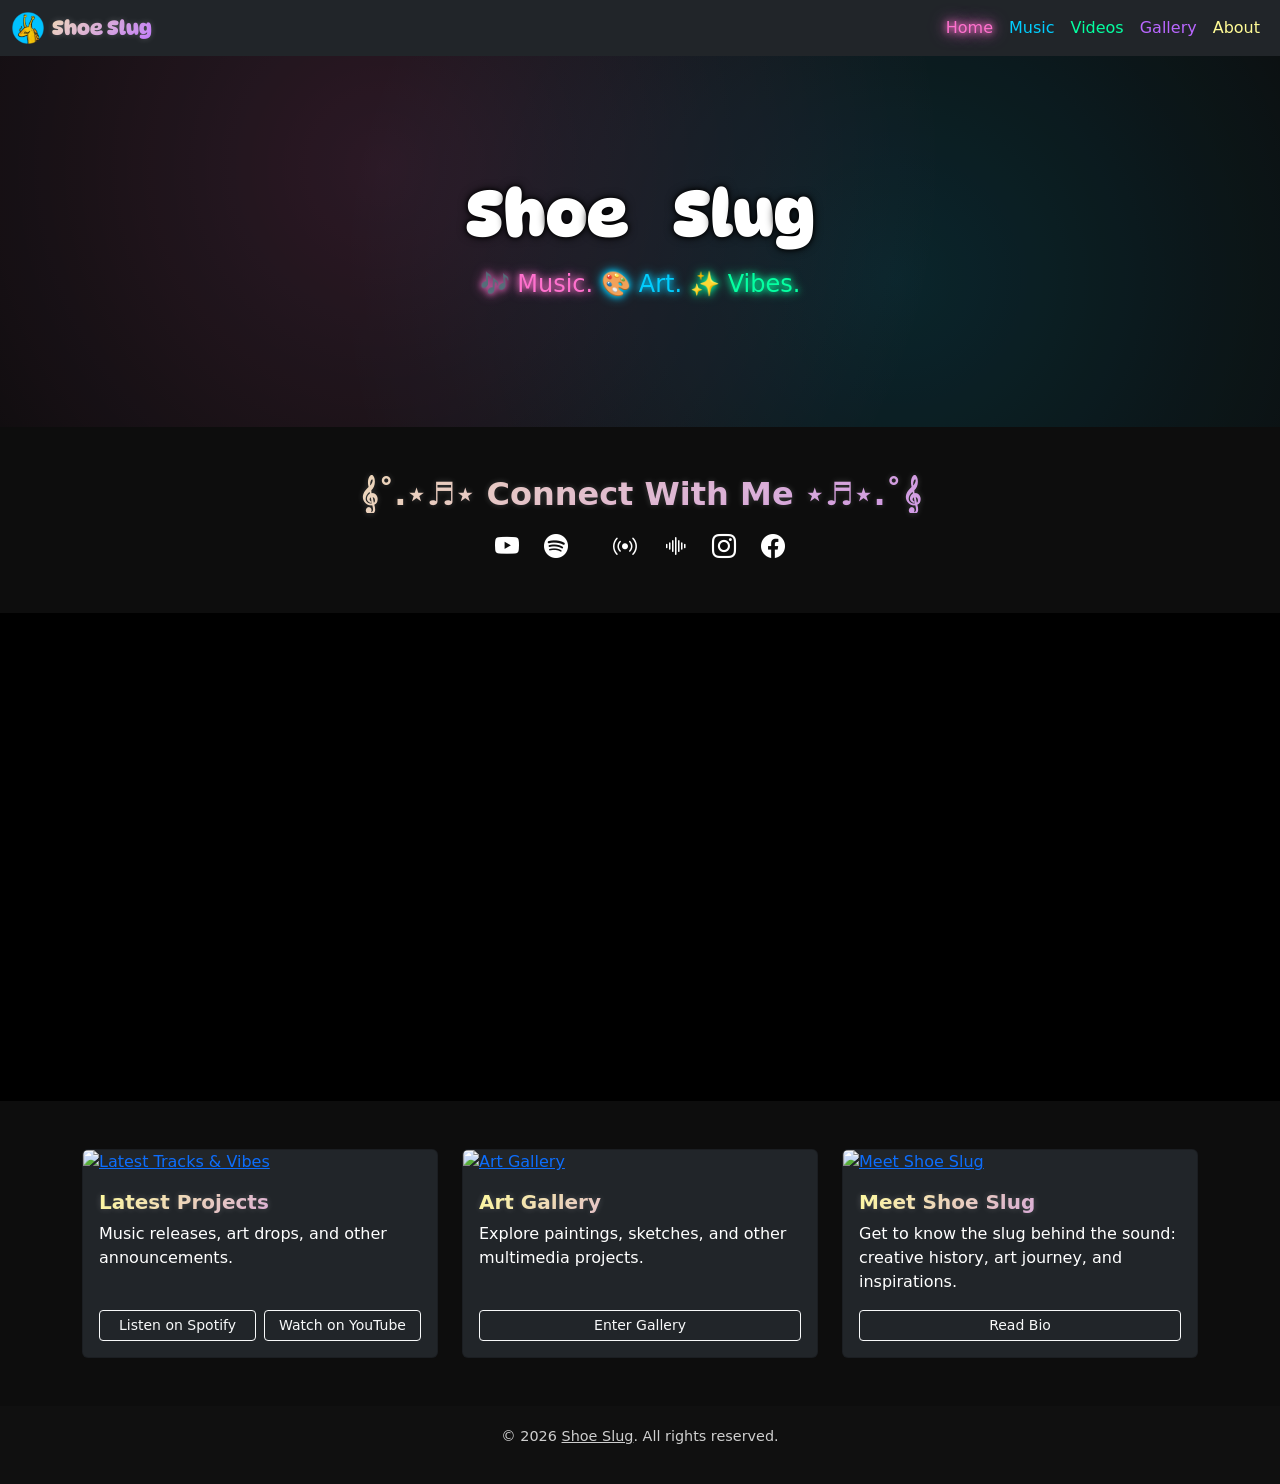
==== index.html @ ec982a61 "neko" ====
<!DOCTYPE html>
<html lang="en">
<head>
  <!-- Google tag (gtag.js) -->
  <script async src="https://www.googletagmanager.com/gtag/js?id=G-SPH0XWED0Z"></script>
  <script>
    window.dataLayer = window.dataLayer || [];
    function gtag(){dataLayer.push(arguments);}
    gtag('js', new Date());

    gtag('config', 'G-SPH0XWED0Z');
  </script>
  <meta charset="UTF-8" />
  <meta name="viewport" content="width=device-width, initial-scale=1" />
  <title>Shoe Slug – Music, Art, Vibes</title>
  <meta name="description" content="Welcome to the world of Shoe Slug: experimental alt-folk , surreal art, and  lots of vibes.">
  <meta name="keywords" content="Shoe Slug, vaporwave, music artist, art gallery, cosmic vibes, visual art, vaporcore, electronic music, indie art, SlugLuv, Carissa Angelo">
  <meta name="author" content="Shoe Slug" />
  <meta name="robots" content="index, follow" />
  <link rel="canonical" href="https://shoeslug.com/" />

  <!-- Open Graph / Facebook -->
  <meta property="og:url" content="https://shoeslug.com/">
  <meta property="og:type" content="website">
  <meta property="og:title" content="Shoe Slug – Music, Art, Vibes">
  <meta property="og:description" content="Welcome to the world of Shoe Slug: experimental alt-folk , surreal art, and  lots of vibes.">
  <meta property="og:image" content="https://shoeslug.com/og-image.webp">

  <!-- Twitter Card -->
  <meta name="twitter:card" content="summary_large_image">
  <meta property="twitter:domain" content="shoeslug.com">
  <meta property="twitter:url" content="https://shoeslug.com/">
  <meta name="twitter:title" content="Shoe Slug – Music, Art, Vibes">
  <meta name="twitter:description" content="Welcome to the world of Shoe Slug: experimental alt-folk , surreal art, and  lots of vibes.">
  <meta name="twitter:image" content="https://shoeslug.com/og-image.webp">
  <!-- Favicon -->
  <link rel="icon" type="image/png" href="https://shoeslug.com/favicon-96x96.png" sizes="96x96" />
  <link rel="icon" type="image/svg+xml" href="https://shoeslug.com/favicon.svg" />
  <link rel="shortcut icon" href="https://shoeslug.com/favicon.ico" />
  <link rel="apple-touch-icon" sizes="180x180" href="https://shoeslug.com/apple-touch-icon.png" />
  <meta name="apple-mobile-web-app-title" content="Shoe Slug" />
  <link rel="manifest" href="https://shoeslug.com/site.webmanifest" />

  <!-- <link rel="preconnect" href="https://cdn.jsdelivr.net" crossorigin>
  <link rel="preconnect" href="https://shoeslug.com">
  <link rel="dns-prefetch" href="https://i.imgur.com">
  <link rel="dns-prefetch" href="https://open.spotify.com">
  <link rel="dns-prefetch" href="https://www.youtube.com">
  <link rel="preload" as="image" href="https://shoeslug.com/site_bannah.webp" fetchpriority="high"  type="image/webp"> -->

  <link href="https://cdn.jsdelivr.net/npm/bootstrap@5.3.3/dist/css/bootstrap.min.css" rel="stylesheet">
  <link href="https://cdn.jsdelivr.net/npm/bootstrap-icons@1.13.1/font/bootstrap-icons.css" rel="stylesheet">
  
  <!-- Alt font -->
  <!-- <link rel="preconnect" href="https://fonts.googleapis.com"> -->
  <!-- <link rel="preconnect" href="https://fonts.gstatic.com" crossorigin> -->
  <link href="https://fonts.googleapis.com/css2?family=DynaPuff:wght@400..700&display=swap" rel="stylesheet">
  <link rel="stylesheet" href="assets/site.css">
</head>
<body class="d-flex flex-column min-vh-100" data-page="home">

  <!-- NAVBAR -->
  <nav class="navbar navbar-expand-lg navbar-dark bg-dark sticky-top">
    <div class="container-fluid">
      <a class="navbar-brand d-flex align-items-center gap-2" href="/">
      <img src="/favicon-96x96.png" alt="Shoe Slug Logo" width="32" height="32" decoding="async" style="image-rendering: crisp-edges;" />
      <span>Shoe Slug</span>
      </a>
      <button class="navbar-toggler" type="button" data-bs-toggle="collapse" data-bs-target="#navbarNav">
        <span class="navbar-toggler-icon"></span>
      </button>
      <div class="collapse navbar-collapse" id="navbarNav">
        <ul class="navbar-nav ms-auto">
          <li class="nav-item"><a class="nav-link active" href="/">Home</a></li>
          <li class="nav-item"><a class="nav-link" href="/music/">Music</a></li>
          <li class="nav-item"><a class="nav-link" href="/videos/">Videos</a></li>
          <li class="nav-item"><a class="nav-link" href="/gallery/">Gallery</a></li>
          <li class="nav-item"><a class="nav-link" href="/about/">About</a></li>
          <!--<li class="nav-item"><a class="nav-link" href="#">Contact</a></li>-->
        </ul>
      </div>
    </div>
  </nav>

  <!-- HERO -->
  <section class="hero">
    <div class="container position-relative z-2">
      <h1 id="hero-title">
        <span style="--i:0">S</span><span style="--i:1">h</span><span style="--i:2">o</span><span style="--i:3">e</span>
        <span style="--i:4"> </span>
        <span style="--i:5">S</span><span style="--i:6">l</span><span style="--i:7">u</span><span style="--i:8">g</span>
      </h1>

      <h3>
        <span class="hero-color-1">🎶 Music.</span>
        <span class="hero-color-2">🎨 Art.</span>
        <span class="hero-color-3">✨ Vibes.</span>
      </h3>

    </div>
    <!-- Particles Background -->
    <div id="particles-js"></div>
  </section>

  <!-- SOCIAL LINKS -->
  <section class="text-center my-5">
    <h2 class="gradient-text">𝄞˚.⋆♬⋆ Connect With Me ⋆♬⋆.˚𝄞 </h2>
    <div class="social-icons mt-3">
      <a href="https://www.youtube.com/@shoeslug" target="_blank" title="@shoeslug | YouTube"><i class="bi bi-youtube"></i></a>
      <a href="https://open.spotify.com/artist/24RpTxky0ibb9ixlyRcLCm" target="_blank" title="Shoe Slug | Spotify"><i class="bi bi-spotify"></i></a>
      <a href="https://music.apple.com/us/artist/shoe-slug/1820615534" target="_blank" title="Shoe Slug | Apple Music"><i class="bi bi-apple-music"></i></a>
      <a href="https://www.pandora.com/artist/shoe-slug/ARmmrdthwf9zp69" target="_blank" title="Shoe Slug | Pandora"><i class="bi bi-broadcast"></i></a>
      <a href="https://soundcloud.com/shoeslug" target="_blank" title="Shoe Slug | SoundCloud"><i class="bi bi-soundwave"></i></a>
      <a href="https://www.instagram.com/shoe.slug" target="_blank" title="shoe.slug | Instagram"><i class="bi bi-instagram"></i></a>
      <a href="https://www.facebook.com/RisAngelo333" target="_blank" title="RisAngelo333 | Facebook"><i class="bi bi-facebook"></i></a>
    </div>
  </section>

  <!-- VIDEO + SPOTIFY SECTION -->
  <section class="py-5 bg-black">
    <div class="container">
      <div class="row g-4 align-items-center">
        <div class="col-12 col-md-6 d-flex justify-content-center align-items-center p-3" style="min-height: 360px;">
          <iframe 
            title="Shoe Slug"
            style="border-radius:12px" 
            src="https://open.spotify.com/embed/playlist/6QItvqE9d4YAfVui3tLNQs?utm_source=generator&theme=0" 
            width="100%" 
            height="360" 
            allowfullscreen="" 
            allow="autoplay; clipboard-write; encrypted-media; fullscreen; picture-in-picture" 
            loading="lazy">
          </iframe>
        </div>
        <div class="col-12 col-md-6 p-3">
          <div class="ratio ratio-16x9">
            <iframe 
              src="https://www.youtube.com/embed/OVsq4lqn8qY" 
              title="Dirty Lovers - Shoe Slug" 
              loading="lazy"
              allowfullscreen>
            </iframe>
          </div>
        </div>
      </div>
    </div>
  </section>

  <!-- CARDS SECTION -->
  <section class="container my-5">
    <div class="row g-4">
      <div class="col-12 col-md-4">
        <div class="card bg-dark text-white h-100">
          <a href="https://open.spotify.com/artist/24RpTxky0ibb9ixlyRcLCm" target="_blank">
            <img src="https://i.imgur.com/fZW8DgK.jpeg" class="card-img-top" alt="Latest Tracks & Vibes" loading="lazy" decoding="async">
          </a>
          <div class="card-body d-flex flex-column justify-content-between">
            <div>
              <h5 class="card-title gradient-text">Latest Projects</h5>
              <p class="card-text">Music releases, art drops, and other announcements.</p>
            </div>
            <div class="d-flex gap-2 mt-3">
              <a href="https://open.spotify.com/artist/24RpTxky0ibb9ixlyRcLCm" class="btn btn-outline-light btn-sm w-100">Listen on Spotify</a>
              <a href="https://www.youtube.com/@shoeslug" class="btn btn-outline-light btn-sm w-100">Watch on YouTube</a>
            </div>
          </div>
        </div>
      </div>

      <div class="col-12 col-md-4">
        <div class="card bg-dark text-white h-100">
          <a href="/gallery/">
            <img src="https://i.imgur.com/HYWYz2t.jpeg" class="card-img-top" alt="Art Gallery" loading="lazy" decoding="async">
          </a>
          <div class="card-body d-flex flex-column justify-content-between">
            <div>
              <h5 class="card-title gradient-text">Art Gallery</h5>
              <p class="card-text">Explore paintings, sketches, and other multimedia projects.</p>
            </div>
            <a href="/gallery/" class="btn btn-outline-light btn-sm w-100 mt-3">Enter Gallery</a>
          </div>
        </div>
      </div>

      <div class="col-12 col-md-4">
        <div class="card bg-dark text-white h-100">
          <a href="/about/">
            <img src="https://i.imgur.com/3VZLgLx.jpeg" class="card-img-top" alt="Meet Shoe Slug" loading="lazy" decoding="async">
          </a>
          <div class="card-body d-flex flex-column justify-content-between">
            <div>
              <h5 class="card-title gradient-text">Meet Shoe Slug</h5>
              <p class="card-text">Get to know the slug behind the sound: creative history, art journey, and inspirations.</p>
            </div>
            <a href="/about/" class="btn btn-outline-light btn-sm w-100 mt-3">Read Bio</a>
          </div>
        </div>
      </div>
    </div>
  </section>

  <div id="idle-game">
    <div>✨ <b>Slug Mode</b> ✨</div>
    <div>🐌: <span id="idle-score">0</span></div>
    <button id="idle-click">+1 🐌</button>
    <button id="exit-slug">Exit</button>
  </div>

  <!-- FOOTER -->
  <footer class="mt-auto">
    <p>&copy; 2026 <a href="mailto:2shoeslug@gmail.com">Shoe Slug</a>. All rights reserved.</p>
  </footer>

  <script defer src="https://cdn.jsdelivr.net/npm/bootstrap@5.3.3/dist/js/bootstrap.bundle.min.js"></script>
  <script defer src="https://cdn.jsdelivr.net/particles.js/2.0.0/particles.min.js"></script>

  <script defer src="assets/site.js"></script>
  
  <!-- This JavaScript implementation is licensed under GNU General Public License v3.0, respecting the original Neko license.
  See https://github.com/louisabraham/nekojs/blob/main/LICENSE.md for full details. -->
  <script src="https://louisabraham.github.io/nekojs/neko.js" data-autostart></script>

</body>
</html>
---- assets/site.css ----
/* Shared site styles extracted from inline <style> blocks.
   Page-specific rules are scoped with body[data-page="..."] to avoid conflicts. */

/* ===== Base ===== */
body {
  font-family: system-ui, -apple-system, BlinkMacSystemFont, "Segoe UI", Roboto, "Helvetica Neue", sans-serif;
  background-color: #0d0d0d;
  color: #fff;
  overflow-x: hidden;
}

/* ===== Navbar brand + nav colors ===== */
.navbar-brand {
  font-family: "DynaPuff", system-ui;
  font-weight: bold;
  padding-top: 0.25rem;
  padding-bottom: 0.25rem;
  background: linear-gradient(-45deg, #ff71ce, #01cdfe, #05ffa1, #b967ff, #fffb96);
  background-size: 400% 400%;
  animation: gradientShift 120s ease infinite;
  -webkit-background-clip: text;
  -webkit-text-fill-color: transparent;
  color: #ff71ce;
  text-shadow: 0 0 6px rgba(255, 255, 255, 0.2);
}

.navbar-brand img {
  transition: transform 0.3s ease, filter 0.3s ease;
}

.navbar-brand img:hover {
  transform: rotate(-10deg) scale(1.1);
  filter: drop-shadow(0 0 4px #ff71ce);
}

.navbar-nav > li:nth-child(1) > .nav-link { color: #ff71ce !important; } /* Home */
.navbar-nav > li:nth-child(2) > .nav-link { color: #01cdfe !important; } /* Music */
.navbar-nav > li:nth-child(3) > .nav-link { color: #05ffa1 !important; } /* Videos */
.navbar-nav > li:nth-child(4) > .nav-link { color: #b967ff !important; } /* Gallery */
.navbar-nav > li:nth-child(5) > .nav-link { color: #fffb96 !important; } /* About */
.navbar-nav > li:nth-child(6) > .nav-link { color: #ff9966 !important; } /* Contact (if used) */

.navbar-nav > li > .nav-link:hover {
  text-shadow: 0 0 6px currentColor, 0 0 12px currentColor;
  transition: all 0.3s ease;
}

.navbar-nav .nav-link.active {
  text-shadow: 0 0 6px currentColor, 0 0 12px currentColor, 0 0 18px currentColor;
  transition: all 0.3s ease;
}

@keyframes gradientShift {
  0% { background-position: 0% 50%; }
  50% { background-position: 100% 50%; }
  100% { background-position: 0% 50%; }
}

/* ===== Shared gradient text + social icons ===== */
.gradient-text {
  font-weight: bold;
  background: linear-gradient(-45deg, #ff71ce, #01cdfe, #05ffa1, #b967ff, #fffb96);
  background-size: 400% 400%;
  animation: gradientShift 120s ease infinite;
  -webkit-background-clip: text;
  -webkit-text-fill-color: transparent;
  color: #ff71ce;
  text-shadow: 0 0 6px rgba(255, 255, 255, 0.2);
}

.social-icons a {
  margin: 0 10px;
  font-size: 1.5rem;
  color: #fff;
  transition: transform 0.3s ease, text-shadow 0.3s ease;
}

.social-icons a:hover {
  transform: scale(1.2);
  color: #ff71ce;
  text-shadow: 0 0 6px #ff71ce, 0 0 12px #01cdfe, 0 0 18px #05ffa1;
}

/* ===== Footer ===== */
footer {
  background: #111;
  padding: 20px 0;
  text-align: center;
  font-size: 0.9rem;
  opacity: 0.8;
}

footer a {
  color: #fff;
  text-decoration: underline;
}

footer a:hover {
  color: #ff71ce;
  text-shadow: 0 0 6px #ff71ce;
}

/* ===== About page ===== */
body[data-page="about"] .about-bio a {
  color: #fff;
  text-decoration: underline;
}

body[data-page="about"] .about-bio a:hover {
  color: #ff71ce;
  text-shadow: 0 0 6px #ff71ce;
}

body[data-page="about"] #bottomBar {
  background: #000;
}

/* ===== Home page ===== */
body[data-page="home"] .hero {
  position: relative;
  padding: 120px 0;
  text-align: center;
  background-image: url("https://shoeslug.com/site_bannah.webp");
  background-size: cover;
  background-position: center;
  background-repeat: no-repeat;
  overflow: hidden;
}

body[data-page="home"] .hero::before {
  content: "";
  position: absolute;
  inset: 0;
  background:
    radial-gradient(circle at 30% 30%, rgba(255, 113, 206, 0.15), transparent 60%),
    radial-gradient(circle at 70% 60%, rgba(1, 205, 254, 0.15), transparent 60%);
  animation: shimmerLoop 10s ease-in-out infinite;
  z-index: 0;
  pointer-events: none;
}

body[data-page="home"] .hero::after {
  content: "";
  position: absolute;
  inset: 0;
  background: rgba(0, 0, 0, 0.1);
  z-index: 0;
}

@keyframes shimmerLoop {
  0%, 100% { transform: scale(1); opacity: 0.8; }
  50% { transform: scale(1.2); opacity: 0.5; }
}

@keyframes rainbowFlicker {
  0%, 100% {
    opacity: 1;
    color: hsl(var(--hue), 100%, 70%);
    filter:
      drop-shadow(0 0 2px hsl(var(--hue), 100%, 70%))
      drop-shadow(0 0 4px hsl(calc(var(--hue) + 60), 100%, 70%));
  }
  50% {
    opacity: 0.5;
    color: hsl(calc(var(--hue) + 180), 100%, 70%);
    filter: drop-shadow(0 0 1px hsl(calc(var(--hue) + 180), 100%, 70%));
  }
}

body[data-page="home"] #hero-title span {
  display: inline-block;
  opacity: 0;
  transform: translateY(30px);
  animation: slideIn 0.6s ease-out forwards var(--i-delay), rainbowFlicker 3s infinite ease-in-out;
  --i-delay: calc(var(--i) * 0.1s);
  animation-delay: var(--i-delay), calc(var(--i) * 0.2s + 3.2s);
  --hue: calc(var(--i) * 40);
  font-family: "DynaPuff", system-ui;
  font-optical-sizing: auto;
  font-style: normal;
  font-variation-settings: "width" 100;
}

@keyframes slideIn {
  to {
    opacity: 1;
    transform: translateY(0);
    text-shadow: 0 0 4px #000, 0 0 10px #000;
  }
}

body[data-page="home"] .hero h1 {
  font-size: 4rem;
  font-weight: 700;
  color: #fff;
  z-index: 2;
  position: relative;
  animation: neonPulse 2s infinite alternate;
  text-shadow: 0 0 10px #ff71ce, 0 0 20px #01cdfe, 0 0 40px #b967ff;
}

body[data-page="home"] .hero h3 {
  margin-top: 1rem;
  font-size: 1.5rem;
  opacity: 0;
  animation: fadeUp 2s ease forwards 1.5s;
  position: relative;
  z-index: 2;
  display: flex;
  justify-content: center;
  gap: 0.5rem;
  flex-wrap: wrap;
}

body[data-page="home"] #particles-js {
  position: absolute;
  width: 100%;
  height: 100%;
  top: 0;
  left: 0;
  z-index: 1;
}

body[data-page="home"] .hero-color-1 { color: #ff71ce; text-shadow: 0 0 6px #ff71ce, 0 0 12px #ff71ce; animation: flicker1 2s infinite; animation-delay: 1s; animation-fill-mode: both; }
body[data-page="home"] .hero-color-2 { color: #01cdfe; text-shadow: 0 0 6px #01cdfe, 0 0 12px #01cdfe; animation: flicker2 2s infinite; animation-delay: 1.5s; animation-fill-mode: both; }
body[data-page="home"] .hero-color-3 { color: #05ffa1; text-shadow: 0 0 6px #05ffa1, 0 0 12px #05ffa1; animation: flicker3 2s infinite; animation-delay: 2s; animation-fill-mode: both; }

@keyframes flicker1 { 0%, 100% { color: #ff71ce; text-shadow: 0 0 6px #ff71ce, 0 0 12px #ff71ce; } 50% { color: #ff71ce; text-shadow: 0 0 2px #000; } }
@keyframes flicker2 { 0%, 100% { color: #01cdfe; text-shadow: 0 0 6px #01cdfe, 0 0 12px #01cdfe; } 50% { color: #01cdfe; text-shadow: 0 0 2px #000; } }
@keyframes flicker3 { 0%, 100% { color: #05ffa1; text-shadow: 0 0 6px #05ffa1, 0 0 12px #05ffa1; } 50% { color: #05ffa1; text-shadow: 0 0 2px #000; } }
@keyframes neonPulse { 0% { text-shadow: 0 0 6px #ff71ce; } 100% { text-shadow: 0 0 18px #ff71ce, 0 0 30px #01cdfe; } }
@keyframes fadeUp { from { opacity: 0; transform: translateY(20px); } to { opacity: 1; transform: translateY(0); } }

body[data-page="home"] #idle-game {
  position: fixed;
  bottom: 20px;
  right: 20px;
  background: rgba(17, 17, 17, 0.95);
  color: #05ffa1;
  border: 2px solid #05ffa1;
  padding: 12px 16px;
  border-radius: 12px;
  z-index: 9999;
  display: none;
  font-family: monospace;
  animation: pulseIdle 2s infinite;
  box-shadow: 0 0 10px #05ffa1;
}

body[data-page="home"] #idle-game button {
  background: #05ffa1;
  color: #000;
  border: none;
  margin-top: 10px;
  padding: 6px 10px;
  font-weight: bold;
  border-radius: 6px;
  cursor: pointer;
}

@keyframes pulseIdle {
  0% { box-shadow: 0 0 5px #05ffa1; }
  50% { box-shadow: 0 0 15px #05ffa1; }
  100% { box-shadow: 0 0 5px #05ffa1; }
}

body[data-page="home"] .card-img-top { transition: filter 0.3s ease, transform 0.3s ease; }
body[data-page="home"] .card:hover .card-img-top { transform: scale(1.05); }

/* ===== Music page ===== */
body[data-page="music"] .spotify-embed { margin: 2rem auto; }

body[data-page="music"] .btn-subscribe {
  color: #fff;
  background: rgba(255, 113, 206, 0.15);
  border: 2px solid #ff71ce;
  border-radius: 30px;
  padding: 0.6rem 2rem;
  font-weight: bold;
  text-shadow: 0 0 6px #fff;
  transition: all 0.3s ease;
}

body[data-page="music"] .btn-subscribe:hover {
  background: #ff71ce;
  color: #000;
  box-shadow: 0 0 20px #ff71ce, 0 0 40px #ff71ce;
  text-shadow: none;
}

/* ===== Videos page ===== */
body[data-page="videos"] .video-embed {
  margin: 2rem auto;
  max-width: 800px;
  aspect-ratio: 16 / 9;
}

body[data-page="videos"] .video-embed iframe {
  width: 100%;
  height: 100%;
  border-radius: 12px;
  border: none;
}

body[data-page="videos"] .video-wrapper {
  position: relative;
  max-width: 800px;
  aspect-ratio: 16 / 9;
  margin: 2rem auto;
  overflow: hidden;
  border-radius: 12px;
  box-shadow: 0 0 20px rgba(255, 113, 206, 0.4);
}

body[data-page="videos"] .video-wrapper iframe {
  width: 100%;
  height: 100%;
  display: block;
  border: none;
  z-index: 1;
  position: relative;
}

body[data-page="videos"] .vhs-filter {
  content: "";
  position: absolute;
  top: 0;
  left: 0;
  width: 100%;
  height: 100%;
  z-index: 2;
  pointer-events: none;
  background: repeating-linear-gradient(to bottom, rgba(255, 255, 255, 0.02), rgba(255, 255, 255, 0.02) 1px, transparent 1px, transparent 3px);
  mix-blend-mode: overlay;
  animation: vhsFlicker 0.2s infinite alternate;
}

@keyframes vhsFlicker { 0% { opacity: 0.9; } 100% { opacity: 0.95; } }

body[data-page="videos"] .vhs-overlay {
  pointer-events: none;
  position: absolute;
  top: 0;
  left: 0;
  width: 100%;
  height: 100%;
  background: url("https://shoeslug.com/assets/vhs-static.gif");
  opacity: 0.05;
  z-index: 3;
  mix-blend-mode: screen;
}

body[data-page="videos"] .video-wrapper::after {
  content: "";
  position: absolute;
  top: 0;
  left: 0;
  width: 100%;
  height: 100%;
  z-index: 4;
  pointer-events: none;
  border-radius: 12px;
  box-shadow: inset 0 0 80px rgba(255, 255, 255, 0.05), inset 0 0 20px rgba(255, 113, 206, 0.1);
}

body[data-page="videos"] .btn-subscribe {
  color: #fff;
  background: rgba(255, 113, 206, 0.15);
  border: 2px solid #ff71ce;
  border-radius: 30px;
  padding: 0.6rem 2rem;
  font-weight: bold;
  text-shadow: 0 0 6px #fff;
  transition: all 0.3s ease;
}

body[data-page="videos"] .btn-subscribe:hover {
  background: #ff71ce;
  color: #000;
  box-shadow: 0 0 20px #ff71ce, 0 0 40px #ff71ce;
  text-shadow: none;
}

/* ===== Gallery page ===== */
body[data-page="gallery"] {
  background: linear-gradient(-45deg, #ff71ce, #01cdfe, #05ffa1, #b967ff, #fffb96);
  background-size: 400% 400%;
  animation: gradientShift 40s ease infinite;
  color: #fff;
}

body[data-page="gallery"] .gallery-box {
  background: rgba(0, 0, 0, 0.4);
  box-shadow: 0 0 40px rgba(255, 113, 206, 0.4), 0 0 80px rgba(1, 205, 254, 0.2);
  backdrop-filter: blur(8px);
  border: 2px solid rgba(255, 255, 255, 0.15);
}

body[data-page="gallery"] .swiper-button-next,
body[data-page="gallery"] .swiper-button-prev {
  color: #ff71ce;
  text-shadow: 0 0 6px #ff71ce, 0 0 12px #01cdfe;
}

@keyframes pulseGlow {
  0% { box-shadow: 0 0 8px #ff71ce, 0 0 12px #01cdfe, 0 0 16px #05ffa1; }
  50% { box-shadow: 0 0 12px #ff71ce, 0 0 18px #01cdfe, 0 0 24px #05ffa1; }
  100% { box-shadow: 0 0 8px #ff71ce, 0 0 12px #01cdfe, 0 0 16px #05ffa1; }
}

body[data-page="gallery"] .active-thumb img {
  box-shadow: 0 0 12px #ff71ce, 0 0 18px #01cdfe, 0 0 24px #05ffa1;
  border: 2px solid #fff;
  border-radius: 8px;
  animation: pulseGlow 2s infinite ease-in-out;
}

html,
body[data-page="gallery"] {
  height: 100%;
}

body[data-page="gallery"] {
  margin: 0;
  display: flex;
  flex-direction: column;
}

body[data-page="gallery"] main { flex: 1; }
body[data-page="gallery"] #bottomBar { margin-top: auto; background: #000; }

body[data-page="gallery"] #catGrid {
  display: flex;
  flex-wrap: wrap;
  justify-content: center;
  gap: 2rem;
}

body[data-page="gallery"] .cat-card {
  flex: 1 1 260px;
  max-width: 340px;
  background: rgba(0, 0, 0, 0.55);
  border: 2px solid rgba(255, 255, 255, 0.15);
  border-radius: 1.25rem;
  overflow: hidden;
  box-shadow: 0 0 30px rgba(1, 205, 254, 0.15);
  transition: transform 0.25s ease, box-shadow 0.25s ease;
  cursor: pointer;
  display: flex;
  flex-direction: column;
}

body[data-page="gallery"] .cat-card:hover {
  transform: translateY(-6px);
  box-shadow: 0 0 20px #ff71ce, 0 0 30px rgba(1, 205, 254, 0.4);
}

body[data-page="gallery"] .cat-cover {
  width: 100%;
  aspect-ratio: 1 / 1;
  object-fit: cover;
  display: block;
}

body[data-page="gallery"] .cat-body {
  padding: 1rem;
  flex-grow: 1;
  display: flex;
  flex-direction: column;
  justify-content: space-between;
  gap: 0.5rem;
}

body[data-page="gallery"] .cat-title {
  margin: 0;
  font-weight: 700;
  font-size: 1.25rem;
  background: linear-gradient(-45deg, #ff71ce, #01cdfe, #05ffa1, #b967ff, #fffb96);
  background-size: 400% 400%;
  animation: gradientShift 60s ease infinite;
  -webkit-background-clip: text;
  -webkit-text-fill-color: transparent;
  color: #ff71ce;
}

body[data-page="gallery"] .cat-desc {
  font-size: 0.95rem;
  opacity: 0.85;
  line-height: 1.25rem;
}

body[data-page="gallery"] .cat-count {
  align-self: flex-end;
  font-size: 0.9rem;
  opacity: 0.9;
  padding: 0.2rem 0.6rem;
  border: 1px solid rgba(255, 255, 255, 0.25);
  border-radius: 0.5rem;
}

body[data-page="gallery"] .back-btn {
  display: inline-flex;
  align-items: center;
  gap: 0.5rem;
  border: 1px solid rgba(255, 255, 255, 0.25);
  background: rgba(0, 0, 0, 0.45);
  padding: 0.5rem 0.9rem;
  border-radius: 0.75rem;
  color: #fff;
  text-decoration: none;
  transition: transform 0.2s ease, box-shadow 0.2s ease;
}

body[data-page="gallery"] .back-btn:hover {
  transform: translateY(-2px);
  box-shadow: 0 0 12px #ff71ce, 0 0 18px rgba(1, 205, 254, 0.4);
  color: #fff;
}
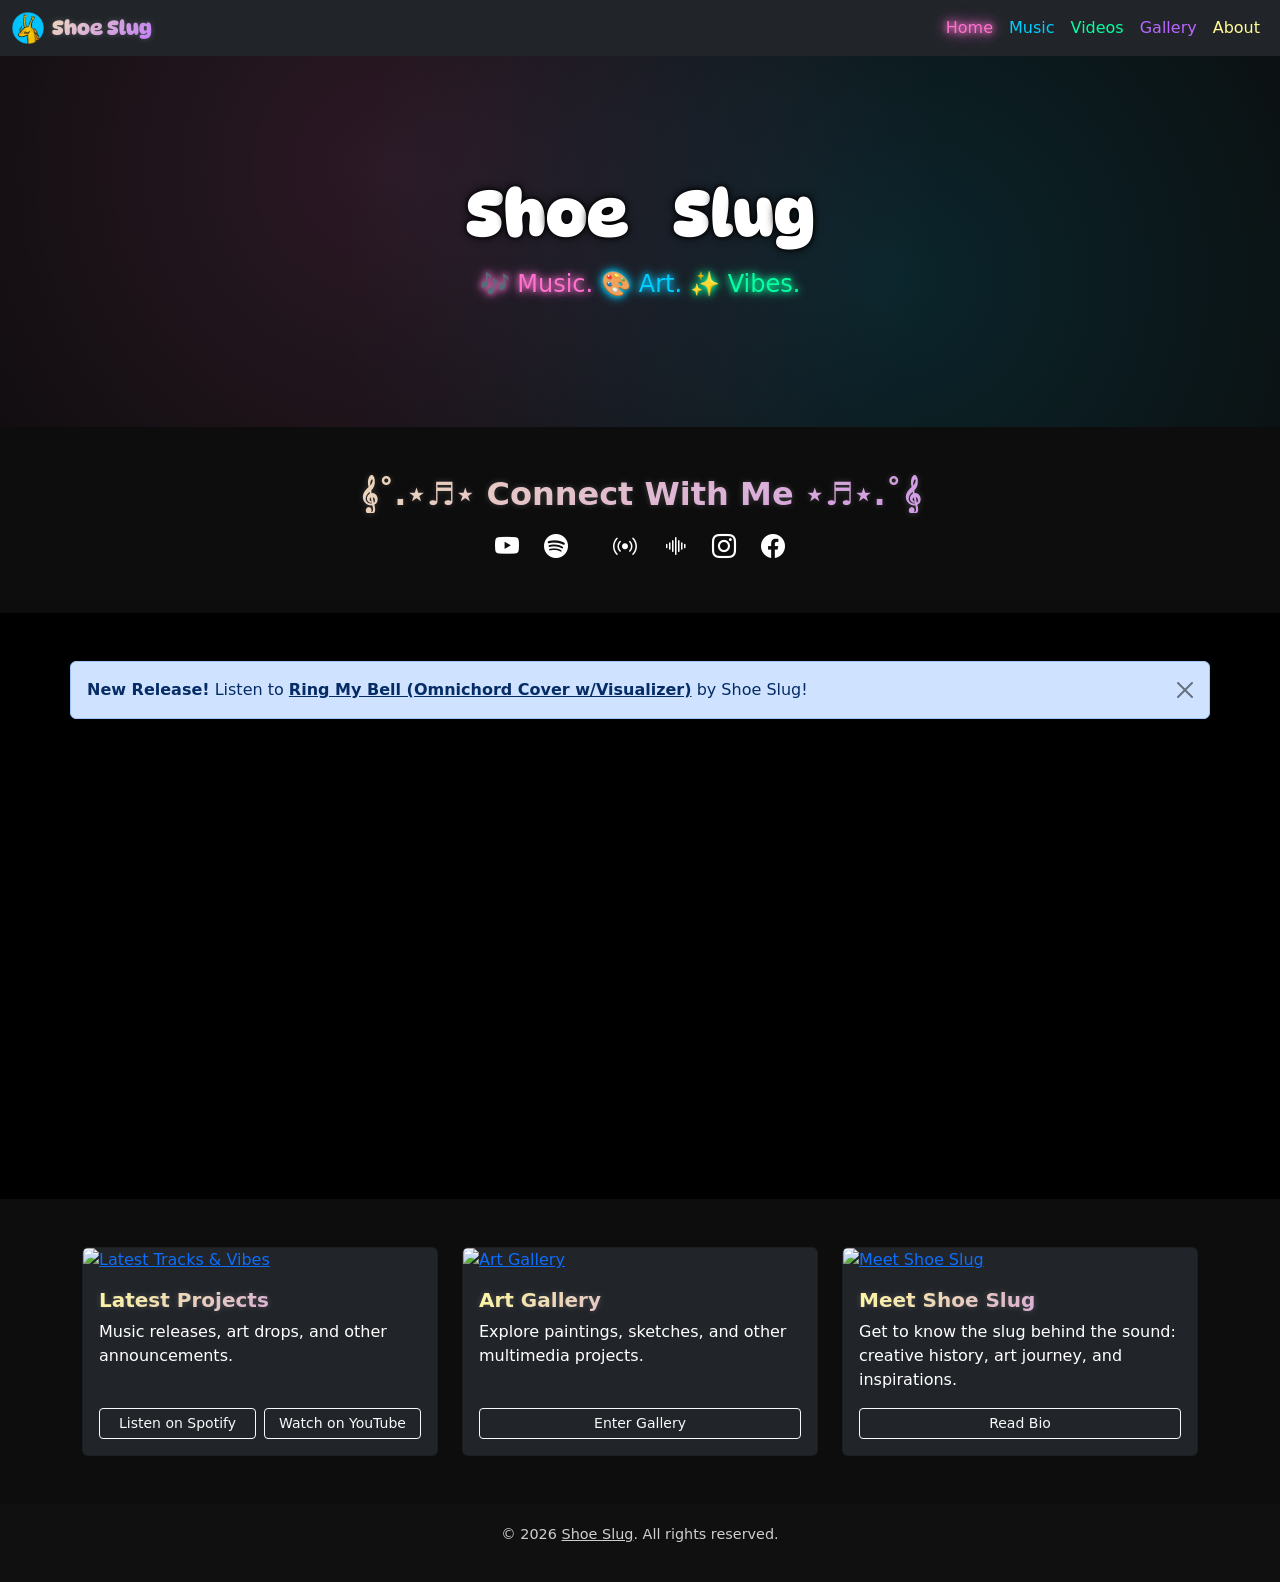
==== commit a075a7b1: "ring my bell" ====
--- a/index.html
+++ b/index.html
@@ -120,6 +120,13 @@
   <section class="py-5 bg-black">
     <div class="container">
       <div class="row g-4 align-items-center">
+          <!-- RELEASE ALERT -->
+          <div class="alert alert-primary alert-dismissible fade show" role="alert">
+            <strong>New Release!</strong> Listen to 
+            <a href="https://www.youtube.com/embed/yb4NJs47zZU" class="alert-link">Ring My Bell (Omnichord Cover w/Visualizer)</a> 
+            by Shoe Slug!
+            <button type="button" class="btn-close" data-bs-dismiss="alert" aria-label="Close"></button>
+          </div>
         <div class="col-12 col-md-6 d-flex justify-content-center align-items-center p-3" style="min-height: 360px;">
           <iframe 
             title="Shoe Slug"
@@ -135,8 +142,8 @@
         <div class="col-12 col-md-6 p-3">
           <div class="ratio ratio-16x9">
             <iframe 
-              src="https://www.youtube.com/embed/OVsq4lqn8qY" 
-              title="Dirty Lovers - Shoe Slug" 
+              src="https://www.youtube.com/embed/yb4NJs47zZU" 
+              title="Ring My Bell (Omnichord Cover) - Shoe Slug" 
               loading="lazy"
               allowfullscreen>
             </iframe>
@@ -218,7 +225,7 @@
   
   <!-- This JavaScript implementation is licensed under GNU General Public License v3.0, respecting the original Neko license.
   See https://github.com/louisabraham/nekojs/blob/main/LICENSE.md for full details. -->
-  <script src="https://louisabraham.github.io/nekojs/neko.js" data-autostart></script>
+  <!-- <script src="https://louisabraham.github.io/nekojs/neko.js" data-autostart></script> -->
 
 </body>
 </html>
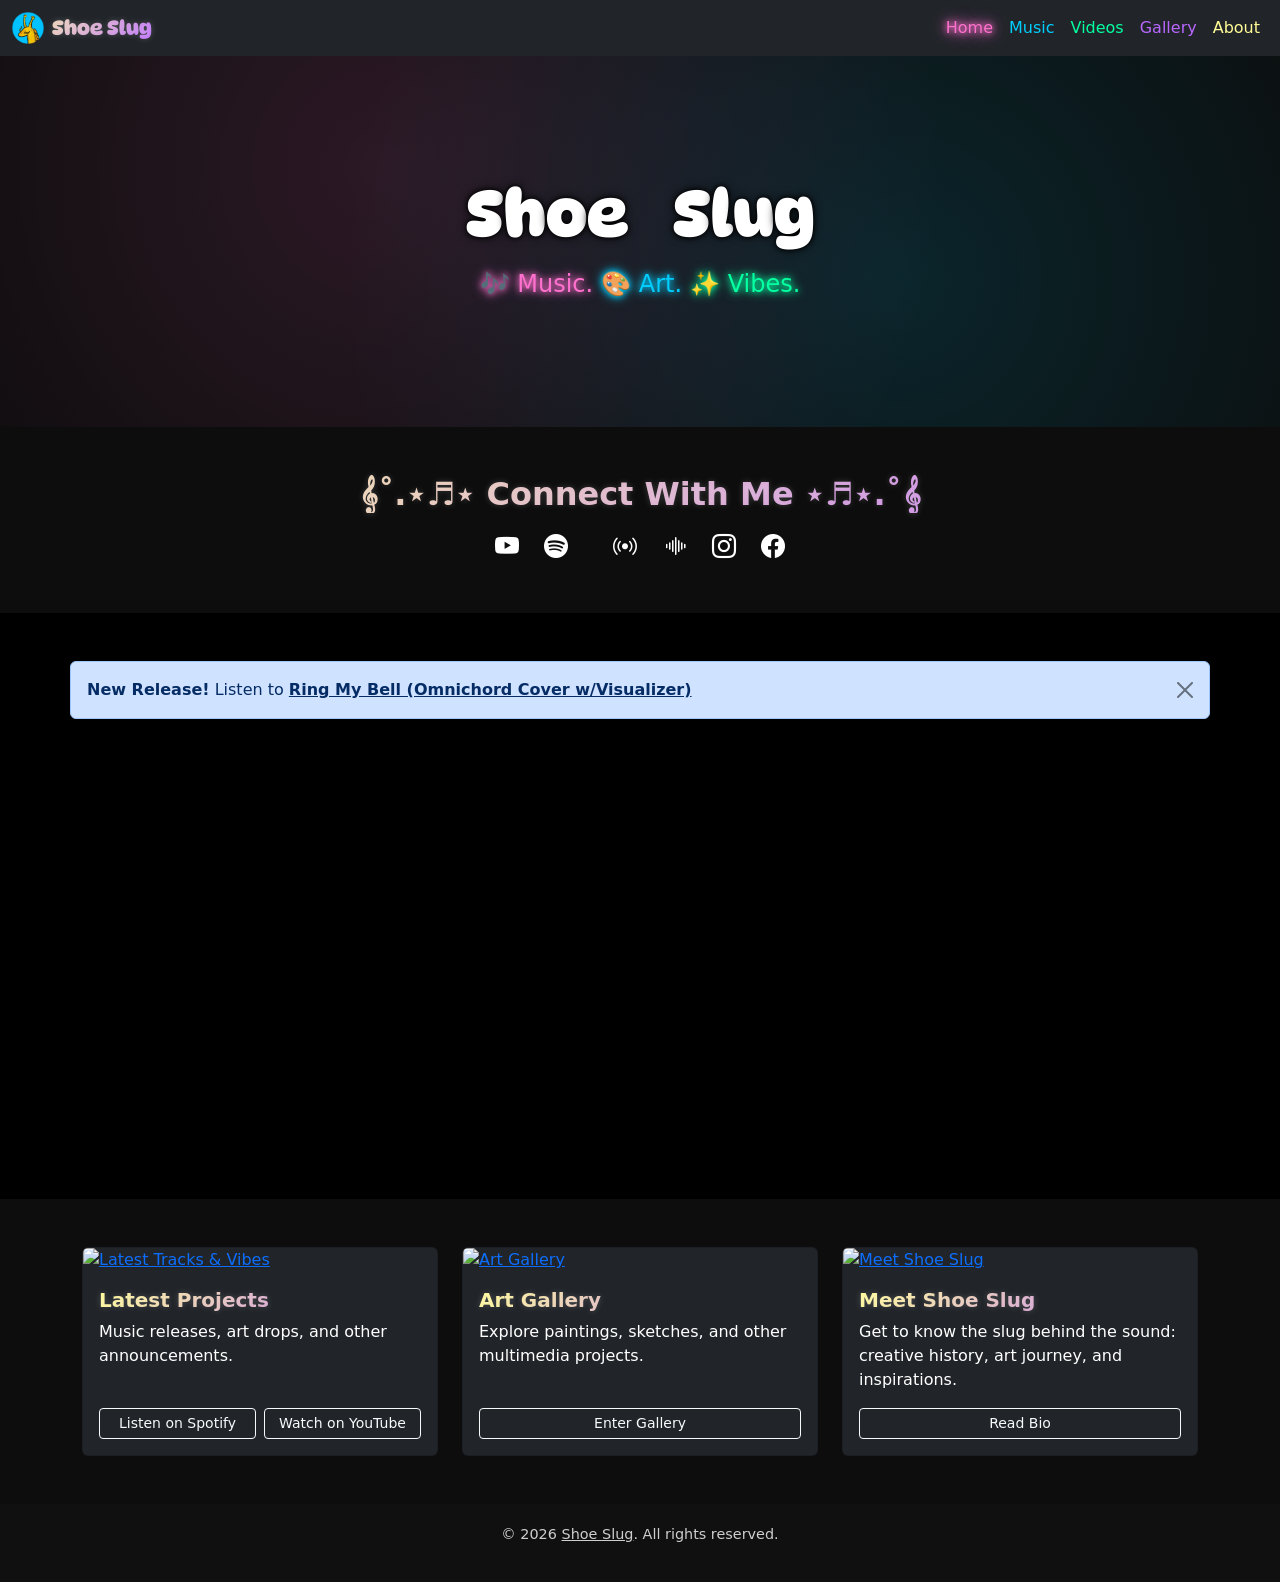
==== commit 6bc119a5: "smol edits" ====
--- a/index.html
+++ b/index.html
@@ -123,8 +123,7 @@
           <!-- RELEASE ALERT -->
           <div class="alert alert-primary alert-dismissible fade show" role="alert">
             <strong>New Release!</strong> Listen to 
-            <a href="https://www.youtube.com/embed/yb4NJs47zZU" class="alert-link">Ring My Bell (Omnichord Cover w/Visualizer)</a> 
-            by Shoe Slug!
+            <a href="https://www.youtube.com/embed/yb4NJs47zZU" class="alert-link">Ring My Bell (Omnichord Cover w/Visualizer)</a>
             <button type="button" class="btn-close" data-bs-dismiss="alert" aria-label="Close"></button>
           </div>
         <div class="col-12 col-md-6 d-flex justify-content-center align-items-center p-3" style="min-height: 360px;">
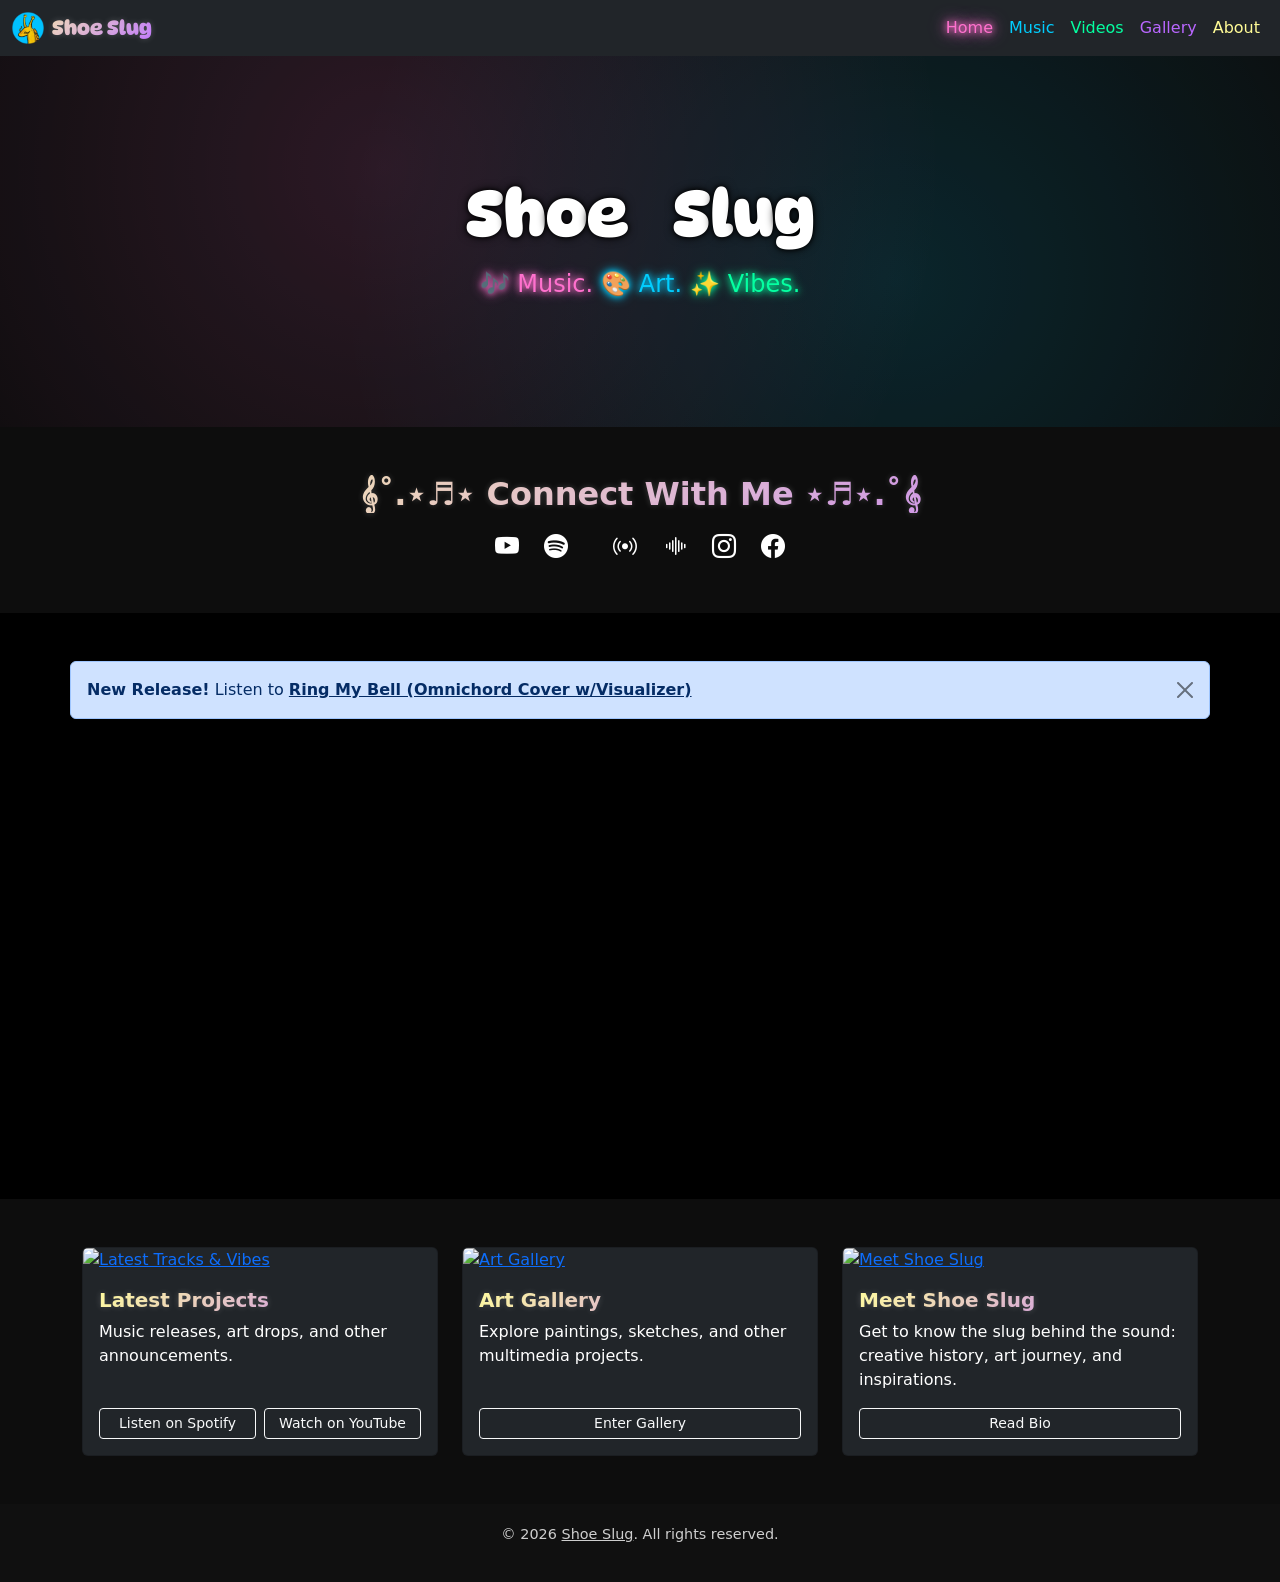
==== commit 66df3718: "Update index.html yt spotify swap" ====
--- a/index.html
+++ b/index.html
@@ -123,9 +123,19 @@
           <!-- RELEASE ALERT -->
           <div class="alert alert-primary alert-dismissible fade show" role="alert">
             <strong>New Release!</strong> Listen to 
-            <a href="https://www.youtube.com/embed/yb4NJs47zZU" class="alert-link">Ring My Bell (Omnichord Cover w/Visualizer)</a>
+            <a href="https://www.youtube.com/watch?v=yb4NJs47zZU" class="alert-link">Ring My Bell (Omnichord Cover w/Visualizer)</a>
             <button type="button" class="btn-close" data-bs-dismiss="alert" aria-label="Close"></button>
           </div>
+        <div class="col-12 col-md-6 p-3">
+          <div class="ratio ratio-16x9">
+            <iframe 
+              src="https://www.youtube.com/embed/yb4NJs47zZU" 
+              title="Ring My Bell (Omnichord Cover) - Shoe Slug" 
+              loading="lazy"
+              allowfullscreen>
+            </iframe>
+          </div>
+        </div>
         <div class="col-12 col-md-6 d-flex justify-content-center align-items-center p-3" style="min-height: 360px;">
           <iframe 
             title="Shoe Slug"
@@ -138,16 +148,7 @@
             loading="lazy">
           </iframe>
         </div>
-        <div class="col-12 col-md-6 p-3">
-          <div class="ratio ratio-16x9">
-            <iframe 
-              src="https://www.youtube.com/embed/yb4NJs47zZU" 
-              title="Ring My Bell (Omnichord Cover) - Shoe Slug" 
-              loading="lazy"
-              allowfullscreen>
-            </iframe>
-          </div>
-        </div>
+
       </div>
     </div>
   </section>
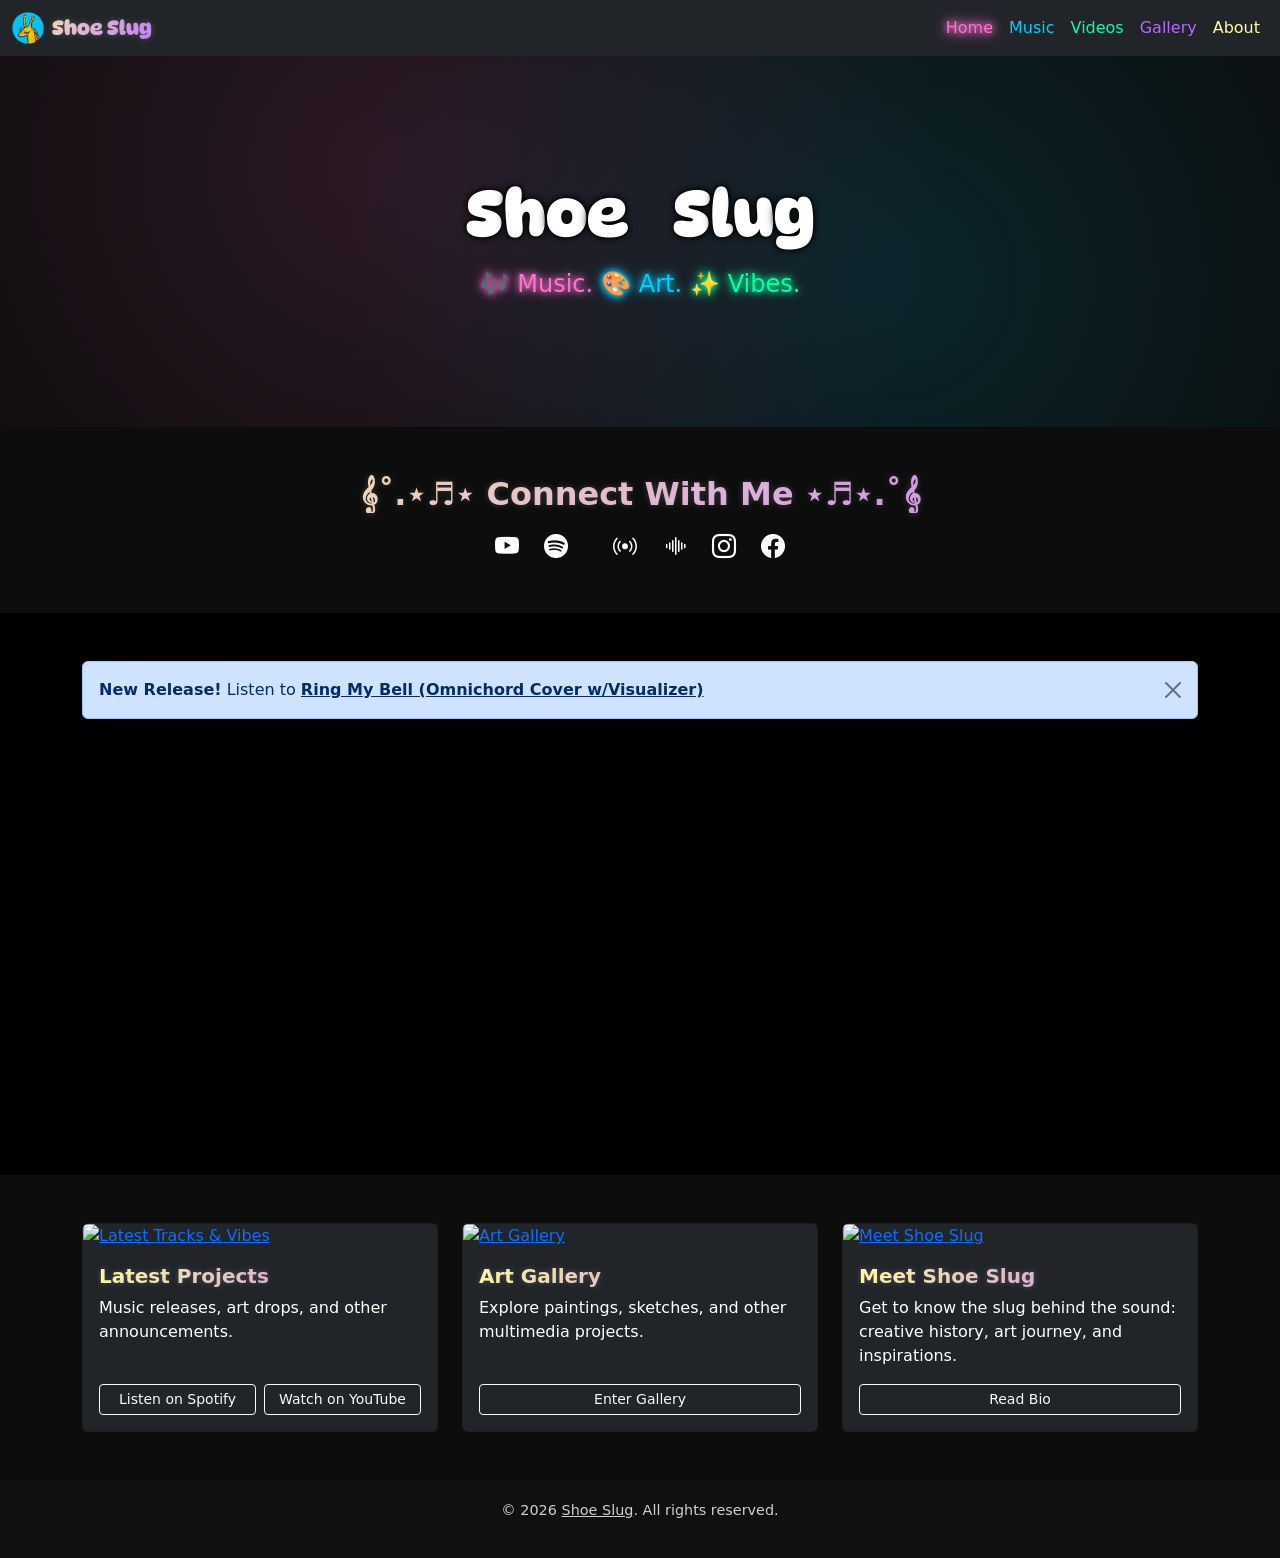
==== commit bf8788f9: "Update index.html fix alert position" ====
--- a/index.html
+++ b/index.html
@@ -119,13 +119,13 @@
   <!-- VIDEO + SPOTIFY SECTION -->
   <section class="py-5 bg-black">
     <div class="container">
+      <!-- RELEASE ALERT -->
+      <div class="alert alert-primary alert-dismissible fade show" role="alert">
+        <strong>New Release!</strong> Listen to 
+        <a href="https://www.youtube.com/watch?v=yb4NJs47zZU" class="alert-link">Ring My Bell (Omnichord Cover w/Visualizer)</a>
+        <button type="button" class="btn-close" data-bs-dismiss="alert" aria-label="Close"></button>
+      </div>
       <div class="row g-4 align-items-center">
-          <!-- RELEASE ALERT -->
-          <div class="alert alert-primary alert-dismissible fade show" role="alert">
-            <strong>New Release!</strong> Listen to 
-            <a href="https://www.youtube.com/watch?v=yb4NJs47zZU" class="alert-link">Ring My Bell (Omnichord Cover w/Visualizer)</a>
-            <button type="button" class="btn-close" data-bs-dismiss="alert" aria-label="Close"></button>
-          </div>
         <div class="col-12 col-md-6 p-3">
           <div class="ratio ratio-16x9">
             <iframe 
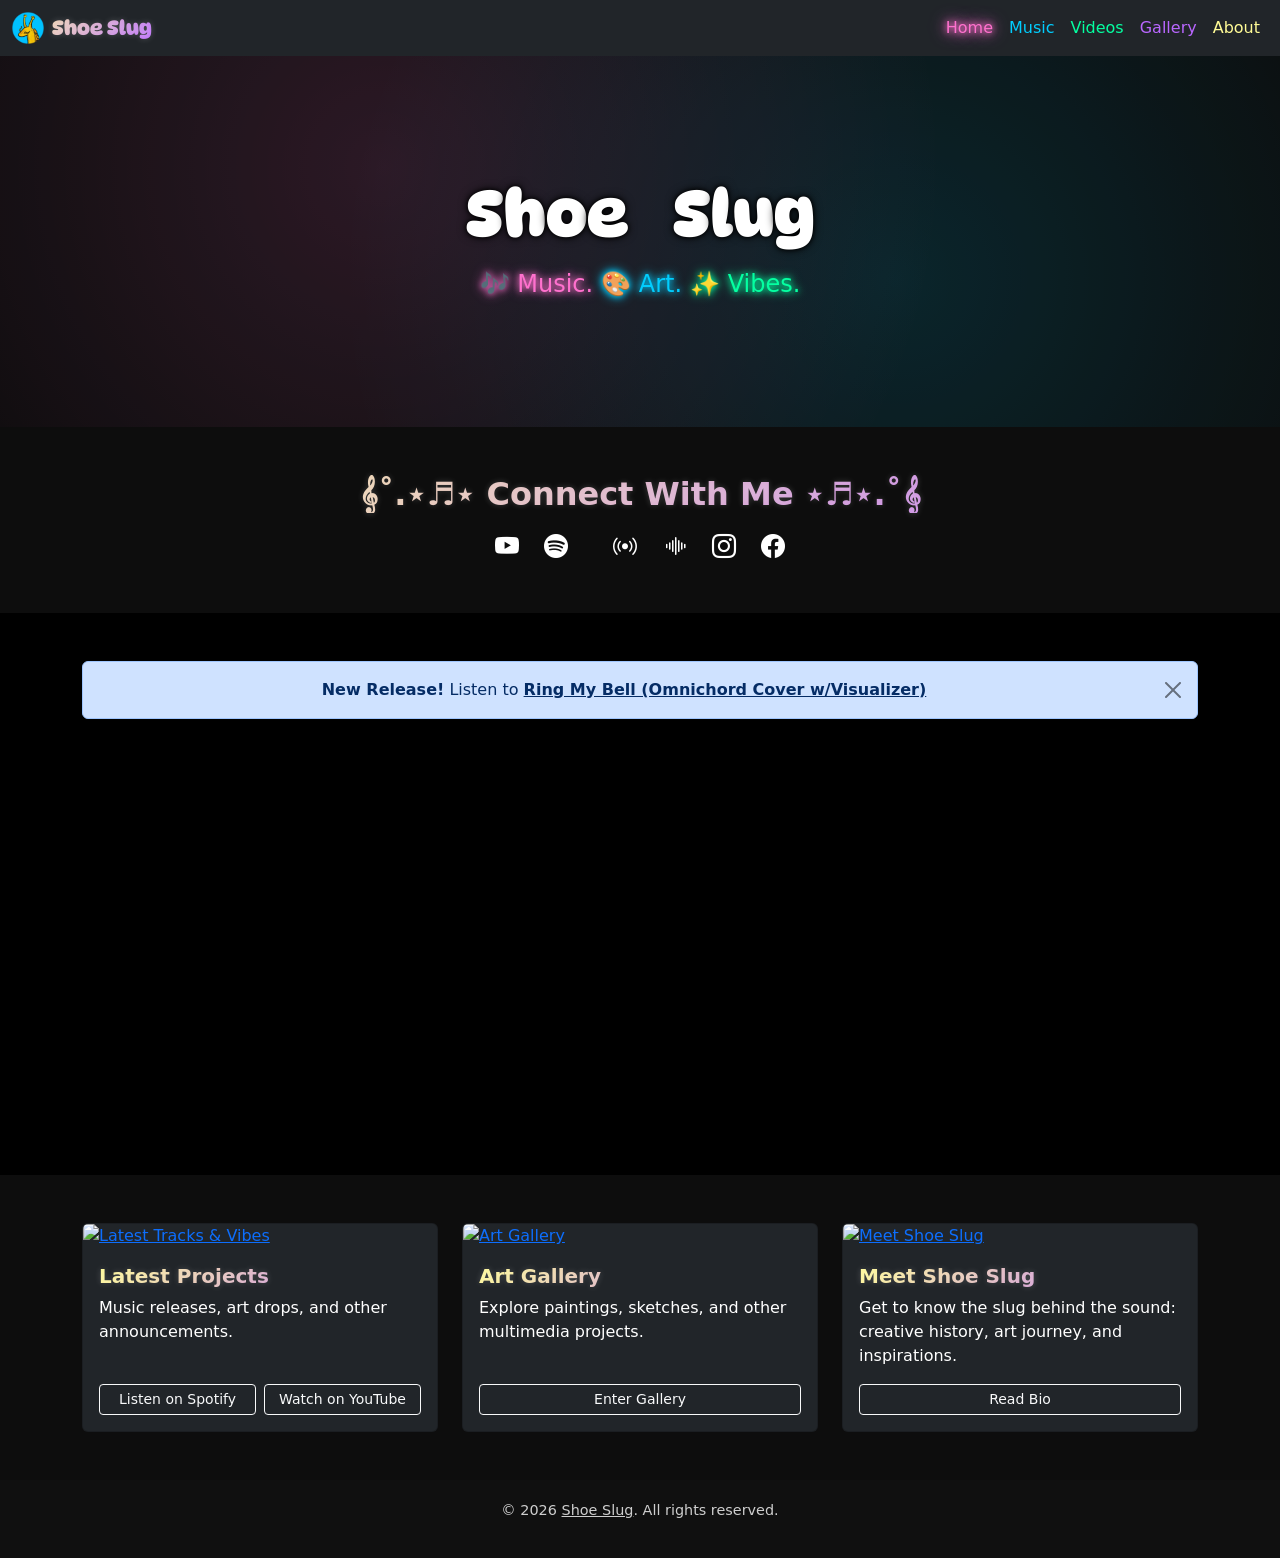
==== commit c6a692de: "Update index.html center alert text" ====
--- a/index.html
+++ b/index.html
@@ -117,7 +117,7 @@
   </section>
 
   <!-- VIDEO + SPOTIFY SECTION -->
-  <section class="py-5 bg-black">
+  <section class="py-5 bg-black text-center">
     <div class="container">
       <!-- RELEASE ALERT -->
       <div class="alert alert-primary alert-dismissible fade show" role="alert">
